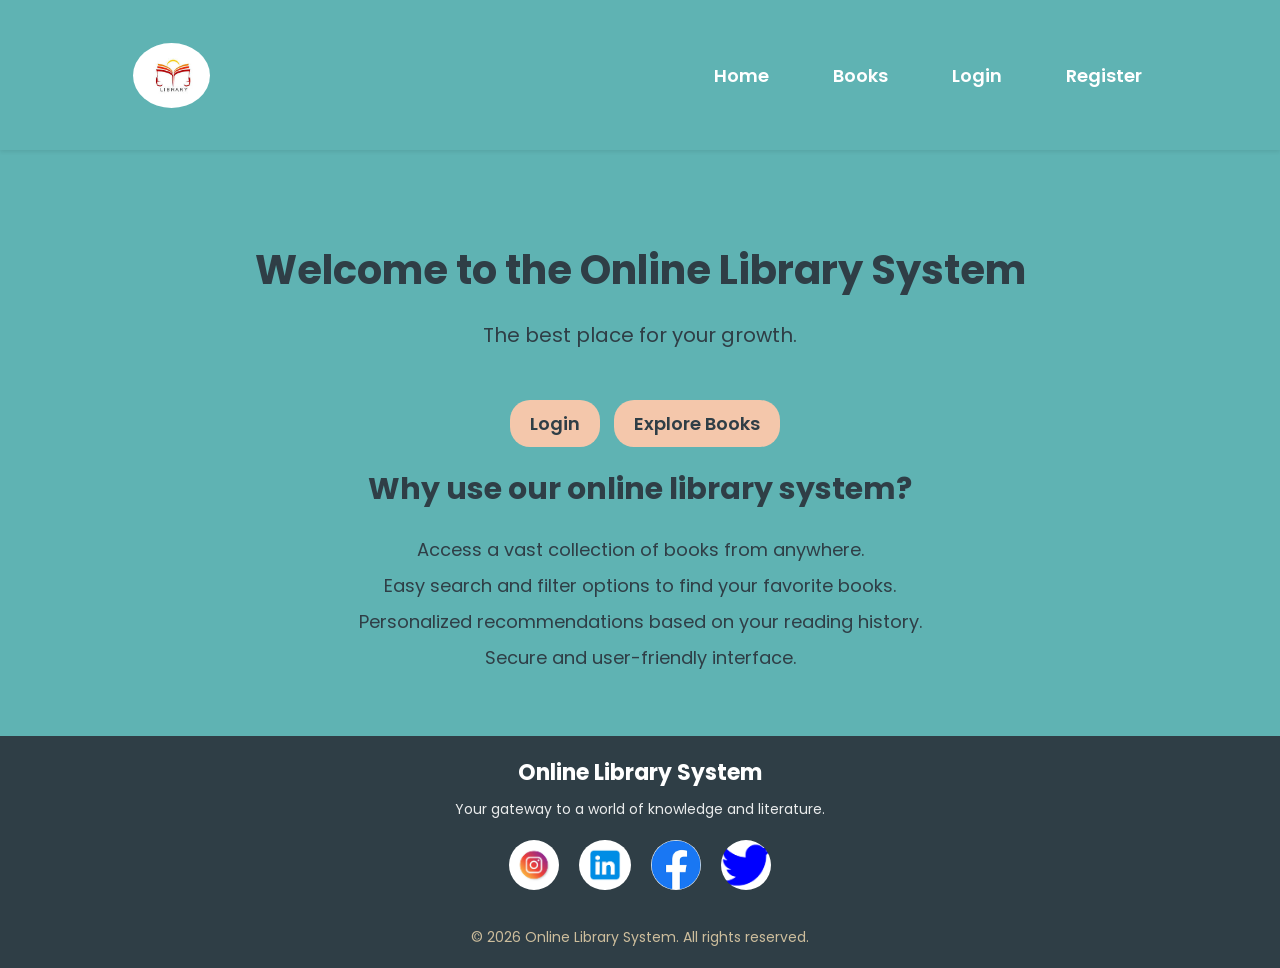
==== index.html @ 480cbeab "Add files via upload" ====
<!DOCTYPE html>
<html lang="en">
<head>
    <meta charset="UTF-8">
    <meta name="viewport" content="width=device-width, initial-scale=1.0">
    <title>Online Library System</title>

    <!-- Google Font -->
    <link href="https://fonts.googleapis.com/css2?family=Poppins:wght@400;600&display=swap" rel="stylesheet">

    <!-- Main CSS -->
    <link rel="stylesheet" href="assets/css/main.css">
</head>
<body>
    <header class="header">
        <div class="header-container">
            <a href="index.html" class="logo"><img src="assets/images/logo.jpg" alt="Online Library Logo"/></a>
            <nav class="navbar">
                <ul class="nav-links">
                    <li><a href="index.html">Home</a></li>
                    <li><a href="books.html">Books</a></li>
                    <li><a href="login.html">Login</a></li>
                    <li><a href="register.html">Register</a></li>
                </ul>
            </nav>
        </div>
    </header>
    <section class="home" id="home">
        <div class="home-content">
            <h1>Welcome to the Online Library System</h1>
            <p>The best place for your growth.</p>
            <a href="login.html" class="btn">Login</a>
            <a href="books.html" class="btn">Explore Books</a>
        </div>
    </section>
    <section class="about" id="about">
        <div class="about-content">
            <h2>Why use our online library system?</h2>
            <ul>
                <li>Access a vast collection of books from anywhere.</li>
                <li>Easy search and filter options to find your favorite books.</li>
                <li>Personalized recommendations based on your reading history.</li>
                <li>Secure and user-friendly interface.</li>
            </ul>
        </div>
    </section>
    <footer>
        <div class="footer-content">
            <h3>Online Library System</h3>
            <p>Your gateway to a world of knowledge and literature.</p>
            <ul class="socials">
                <li><a href="#"><img src="assets/images/instagram.jpg" alt="instagram"/></a></li>
                <li><a href="#"><img src="assets/images/linkedin.png" alt="linkedin"/></a></li> 
                <li><a href="#"><img src="assets/images/facebook.png" alt="facebook"/></a></li>
                <li><a href="#"><img src="assets/images/twitter.png" alt="twitter"/></a></li>
            </ul>
        </div>
        <div class="footer-bottom">
            <p>&copy; 2026 Online Library System. All rights reserved.</p>
        </div>
    </footer>

    <!-- Main JS -->
    <script src="assets/js/main.js"></script>
</body>
</html>
---- assets/css/main.css ----
/* ===== Global Reset ===== */
* {
    margin: 0;
    padding: 0;
    box-sizing: border-box;
}

/*Root Variables*/
:root {
    --primary: #5FB3B3;
    --secondary: #F4C7AB;
    --dark: #2F3E46;
    --light: #F7F7F7;
    --white: #ffffff;
}

/* Body */
body {
    font-family: 'Poppins', sans-serif;
    background-color: var(--primary);
    color: var(--dark);
}

/*Utility Classes */
.header-container {
    width: 90%;
    max-width: 1200px;
    margin: auto;
    padding: 0 24px;
    display: flex;
    justify-content: space-between;
    align-items: center;
}


.btn {
    padding: 10px 20px;
    border-radius: 20px;
    border: none;
    cursor: pointer;
    background-color: var(--secondary);
    color: var(--dark);
    font-weight: 600;
    text-decoration: none;
    display: inline-block;
    margin-top: 20px;
    margin-left: 10px;
}

.btn:hover {
  background-color: #1e40af;
}

.btn-outline {
  background-color: transparent;
  color: #2563eb;
  border: 2px solid #2563eb;
}

.btn-outline:hover {
  background-color: #2563eb;
  color: white;
}


/*Header*/
.header {
    top: 0;
    display: flex;
    justify-content: space-between; /* Puts logo on left, links on right */
    align-items: center;     /* Vertically centers logo and nav */
    height: 150px;               /* 👈 important */
    background-color: var(--primary);
    box-shadow: 0 2px 4px rgba(0, 0, 0, 0.08);
    position: sticky;        /* Sticks to top on scroll */
    top: 0;
    z-index: 1000;          /* Ensures it stays above other content */
    padding: 10px 50px;      /* Adjusts overall header padding */
}

/* Logo styling */
.logo img {
  height: 65px;
  width: auto;
  margin-right: 40px; 
  border-radius: 100%;
  transition: transform 0.3s ease, filter 0.3s ease; /* Smooth transition */
  display: block;
}
/* Hover effect */
.logo:hover {
  transform: scale(1.1);               /* Slightly enlarge logo */
  filter: drop-shadow(0 4px 6px rgba(0,0,0,0.3)); /* Adds soft shadow */
  cursor: pointer;                     /* Makes it feel clickable */
}


.navbar a {
  color: white;
  text-decoration: none;
  margin-left: 24px;
  font-weight: 600;
  display: flex;
  align-items: center;
  font-size: 18px;
}

/*Navigation*/
.nav-links {
  list-style: none;        /* remove bullets */
  display: flex;           /* make horizontal */
  gap: 30px;               /* spacing between items */
}

.nav-links li {
  display: flex;
  align-items: center;
}

.nav-links li a {
  padding: 10px 5px;      /* Extra clickable area for comfort */
  color: var(--white);           /* Default link color */
  text-decoration: none;           
  display: inline-block;           
  position: relative;              /* Needed for ::after positioning */
  transition: color 0.3s ease, transform 0.3s ease; 
  transform-origin: left center;  /* Smooth scaling */
}

.nav-links li a::after {
  content: "";                     /* Empty content for the underline */
  position: absolute;
  left: 0;
  bottom: -3px;                    /* Slightly below text */
  width: 0%;                        /* Start with no width */
  height: 2px;
  background-color: var(--secondary);
  transition: width 0.3s ease;     /* Animate the width */
}

.nav-links li a:hover {
  color: var(--secondary);         /* Color change */
  transform: scale(1.05);          /* Slightly enlarge */
}

.nav-links li a:hover::after {
  width: 100%;                      /* Expand underline fully on hover */
}

/* Active link styling */
.nav-links li a.active {
  color: var(--secondary);
}

.nav-links li a.active::after {
  width: 100%;                      /* Underline for active link */
}

/* STYLING THE HERO SECTION */
.home{
    display: flex;
    justify-content: center;
    align-items: center;
    text-align: center;
    padding-top: 90px;
}

/* Home Content header */
.home-content h1{
    font-size: 40px;
    color: #2F3E46;
    margin-bottom: 20px;
}

/* Home Content paragraph */
.home-content p{
    font-size: 20px;
    color: #2F3E46;
    margin-top: 10px;
    margin-bottom: 30px;
}

/*Home content buttons*/
.home-content .btn{
    font-size: 18px;
    margin-top: 20px;
    display: inline-block;
}

/*About Section*/
.about-content h2{
  margin-top: 20px;
    margin-bottom: 20px;
    text-align: center;
    font-size: 30px;
}
.about-content li{
    margin: auto;
    text-align: center;
    color: #2F3E46;
    display: block;
    list-style-type: disc;
    line-height: 2;
    font-size: 18px;
}

/*  Footer */
footer {
    background-color: var(--dark);
    color: var(--white);
    padding: 20px 0 20px;
    margin-top: 60px;
}

/* Main footer content */
.footer-content {
    max-width: 1200px;
    margin: auto;
    text-align: center;
}

.footer-content h3 {
    font-size: 22px;
    margin-bottom: 10px;
}

.footer-content p {
    font-size: 14px;
    opacity: 0.9;
    margin-bottom: 20px;
}

/* Social icons */
.socials {
    list-style: none;          /* remove bu*llets */
    display: flex;             /* make horizontal */
    justify-content: center;   /* center the icons */
    gap: 20px;                 /* spacing between icons */
    margin-bottom: 20px;
}

.footer-bottom {
    text-align: center;
    font-size: 14px;
    opacity: 0.8;
}
.about-content ul {
    margin-top: 20px;
    margin-bottom: 20px;
}

.footer-content img {
    height: 50px;
    width: auto;
    border-radius: 100%;
    margin-bottom: 10px;
    transition: transform 0.3s ease, filter 0.3s ease;
}

.footer-content img:hover {
    transform: scale(1.1);
    filter: drop-shadow(0 4px 6px rgba(0,0,0,0.3));
    cursor: pointer;
}

.footer-bottom p {
    margin-top: 10px;
    color: wheat;
}
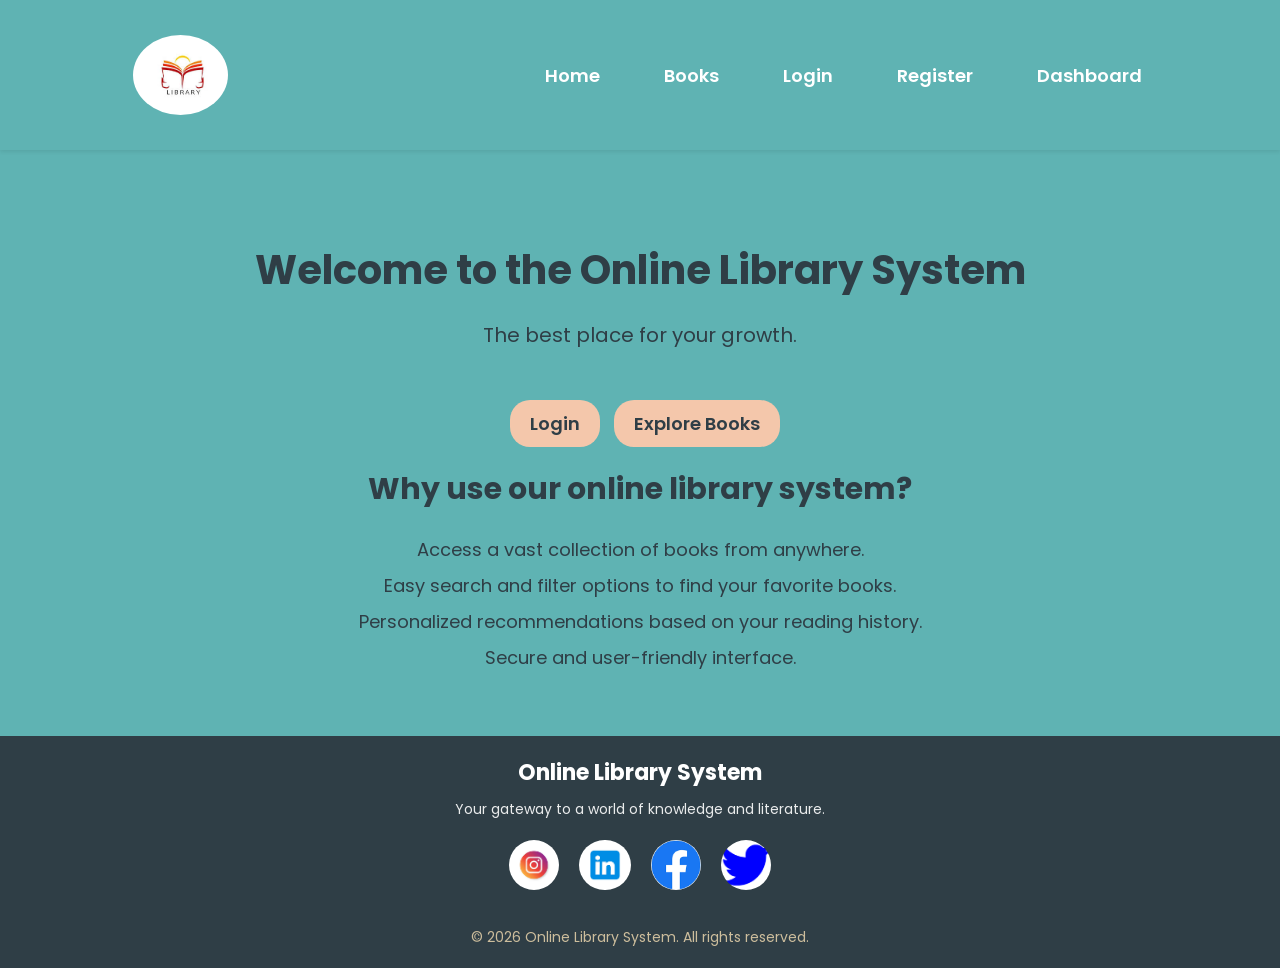
==== commit 172ca39e: "Added some js concepts to enhance interactivity" ====
--- a/index.html
+++ b/index.html
@@ -9,7 +9,7 @@
     <link href="https://fonts.googleapis.com/css2?family=Poppins:wght@400;600&display=swap" rel="stylesheet">
 
     <!-- Main CSS -->
-    <link rel="stylesheet" href="assets/css/main.css">
+    <link rel="stylesheet" href="css/main.css">
 </head>
 <body>
     <header class="header">
@@ -21,6 +21,7 @@
                     <li><a href="books.html">Books</a></li>
                     <li><a href="login.html">Login</a></li>
                     <li><a href="register.html">Register</a></li>
+                    <li><a href="settings.html">Dashboard</a></li>
                 </ul>
             </nav>
         </div>
--- a/css/main.css
+++ b/css/main.css
@@ -0,0 +1,271 @@
+/* ===== Global Reset ===== */
+* {
+    margin: 0;
+    padding: 0;
+    box-sizing: border-box;
+}
+
+/*Root Variables*/
+:root {
+    --primary: #5FB3B3;
+    --secondary: #F4C7AB;
+    --dark: #2F3E46;
+    --light: #F7F7F7;
+    --white: #ffffff;
+}
+
+/* Body */
+body {
+    font-family: 'Poppins', sans-serif;
+    background-color: var(--primary);
+    color: var(--dark);
+}
+
+/*Utility Classes */
+.header-container {
+    width: 90%;
+    max-width: 1200px;
+    margin: auto;
+    padding: 0 24px;
+    display: flex;
+    justify-content: space-between;
+    align-items: center;
+}
+
+
+.btn {
+    padding: 10px 20px;
+    border-radius: 20px;
+    border: none;
+    cursor: pointer;
+    background-color: var(--secondary);
+    color: var(--dark);
+    font-weight: 600;
+    text-decoration: none;
+    display: inline-block;
+    margin-top: 20px;
+    margin-left: 10px;
+}
+
+.btn:hover {
+  color: #ffffff;
+  background-color: #1e40af;
+}
+
+.btn-outline {
+  background-color: transparent;
+  color: #2563eb;
+  border: 2px solid #2563eb;
+}
+
+.btn-outline:hover {
+  background-color: #2563eb;
+  color: white;
+}
+
+
+/*Header*/
+.header {
+    top: 0;
+    display: flex;
+    justify-content: space-between; /* Puts logo on left, links on right */
+    align-items: center;     /* Vertically centers logo and nav */
+    height: 150px;               /* 👈 important */
+    background-color: var(--primary);
+    box-shadow: 0 2px 4px rgba(0, 0, 0, 0.08);
+    position: sticky;        /* Sticks to top on scroll */
+    top: 0;
+    z-index: 1000;          /* Ensures it stays above other content */
+    padding: 10px 50px;      /* Adjusts overall header padding */
+}
+
+/* Logo styling */
+.logo img {
+  height: 80px;
+  width: auto;
+  margin-right: 40px; 
+  border-radius: 100%;
+  transition: transform 0.3s ease, filter 0.3s ease; /* Smooth transition */
+  display: block;
+}
+/* Hover effect */
+.logo:hover {
+  transform: scale(1.1);               /* Slightly enlarge logo */
+  filter: drop-shadow(0 4px 6px rgba(0,0,0,0.3)); /* Adds soft shadow */
+  cursor: pointer;                     /* Makes it feel clickable */
+}
+
+
+.navbar a {
+  color: white;
+  text-decoration: none;
+  margin-left: 24px;
+  font-weight: 600;
+  display: flex;
+  align-items: center;
+  font-size: 18px;
+}
+
+/*Navigation*/
+.nav-links {
+  list-style: none;        /* remove bullets */
+  display: flex;           /* make horizontal */
+  gap: 30px;               /* spacing between items */
+}
+
+.nav-links li {
+  display: flex;
+  align-items: center;
+}
+
+.nav-links li a {
+  padding: 10px 5px;      /* Extra clickable area for comfort */
+  color: var(--white);           /* Default link color */
+  text-decoration: none;           
+  display: inline-block;           
+  position: relative;              /* Needed for ::after positioning */
+  transition: color 0.3s ease, transform 0.3s ease; 
+  transform-origin: left center;  /* Smooth scaling */
+}
+
+.nav-links li a::after {
+  content: "";                     /* Empty content for the underline */
+  position: absolute;
+  left: 0;
+  bottom: -3px;                    /* Slightly below text */
+  width: 0%;                        /* Start with no width */
+  height: 2px;
+  background-color: var(--secondary);
+  transition: width 0.3s ease;     /* Animate the width */
+}
+
+.nav-links li a:hover {
+  color: var(--secondary);         /* Color change */
+  transform: scale(1.05);          /* Slightly enlarge */
+}
+
+.nav-links li a:hover::after {
+  width: 100%;                      /* Expand underline fully on hover */
+}
+
+/* Active link styling */
+.nav-links li a.active {
+  color: var(--secondary);
+}
+
+.nav-links li a.active::after {
+  width: 100%;                      /* Underline for active link */
+}
+
+/* STYLING THE HERO SECTION */
+.home{
+    display: flex;
+    justify-content: center;
+    align-items: center;
+    text-align: center;
+    padding-top: 90px;
+}
+
+/* Home Content header */
+.home-content h1{
+    font-size: 40px;
+    color: #2F3E46;
+    margin-bottom: 20px;
+}
+
+/* Home Content paragraph */
+.home-content p{
+    font-size: 20px;
+    color: #2F3E46;
+    margin-top: 10px;
+    margin-bottom: 30px;
+}
+
+/*Home content buttons*/
+.home-content .btn{
+    font-size: 18px;
+    margin-top: 20px;
+    display: inline-block;
+}
+
+/*About Section*/
+.about-content h2{
+  margin-top: 20px;
+    margin-bottom: 20px;
+    text-align: center;
+    font-size: 30px;
+}
+.about-content li{
+    margin: auto;
+    text-align: center;
+    color: #2F3E46;
+    display: block;
+    list-style-type: disc;
+    line-height: 2;
+    font-size: 18px;
+}
+
+/*  Footer */
+footer {
+    background-color: var(--dark);
+    color: var(--white);
+    padding: 20px 0 20px;
+    margin-top: 60px;
+}
+
+/* Main footer content */
+.footer-content {
+    max-width: 1200px;
+    margin: auto;
+    text-align: center;
+}
+
+.footer-content h3 {
+    font-size: 22px;
+    margin-bottom: 10px;
+}
+
+.footer-content p {
+    font-size: 14px;
+    opacity: 0.9;
+    margin-bottom: 20px;
+}
+
+/* Social icons */
+.socials {
+    list-style: none;          /* remove bu*llets */
+    display: flex;             /* make horizontal */
+    justify-content: center;   /* center the icons */
+    gap: 20px;                 /* spacing between icons */
+    margin-bottom: 20px;
+}
+
+.footer-bottom {
+    text-align: center;
+    font-size: 14px;
+    opacity: 0.8;
+}
+.about-content ul {
+    margin-top: 20px;
+    margin-bottom: 20px;
+}
+
+.footer-content img {
+    height: 50px;
+    width: auto;
+    border-radius: 100%;
+    margin-bottom: 10px;
+    transition: transform 0.3s ease, filter 0.3s ease;
+}
+
+.footer-content img:hover {
+    transform: scale(1.1);
+    filter: drop-shadow(0 4px 6px rgba(0,0,0,0.3));
+    cursor: pointer;
+}
+
+.footer-bottom p {
+    margin-top: 10px;
+    color: wheat;
+}
+
